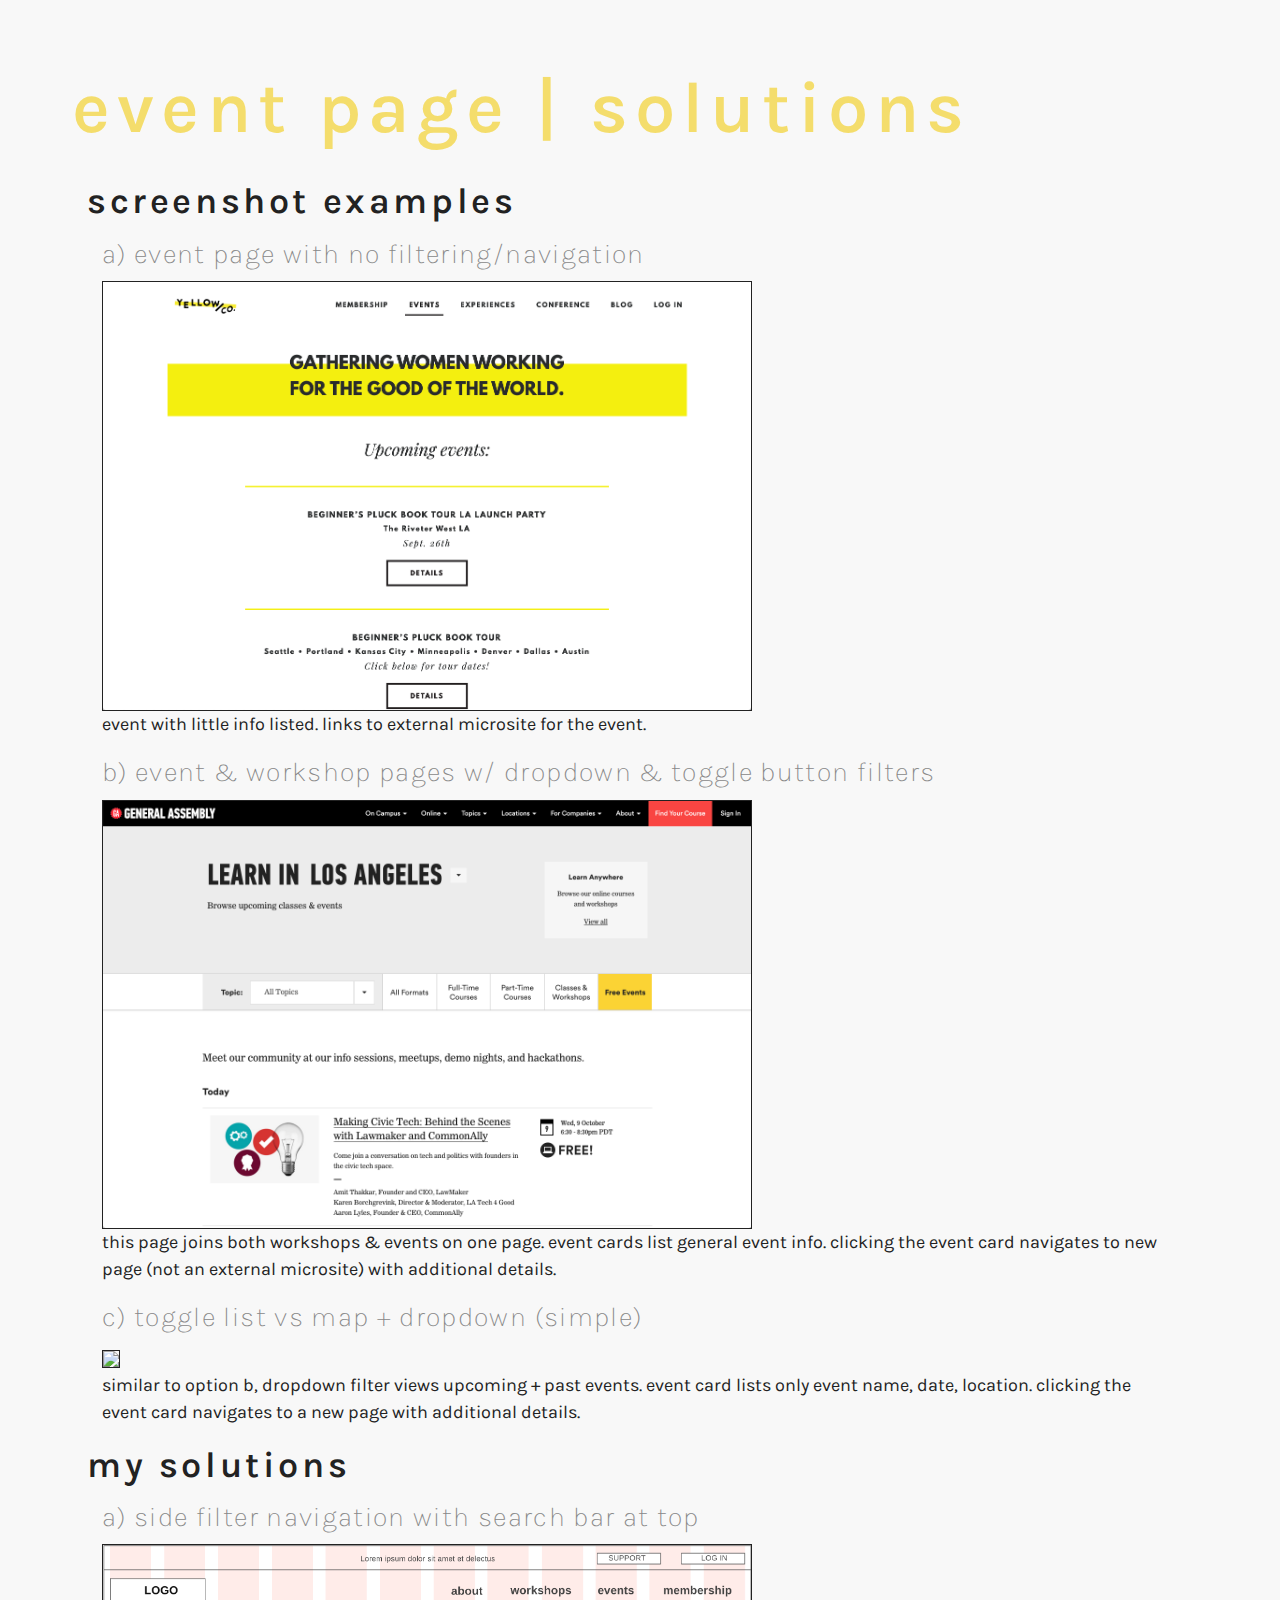
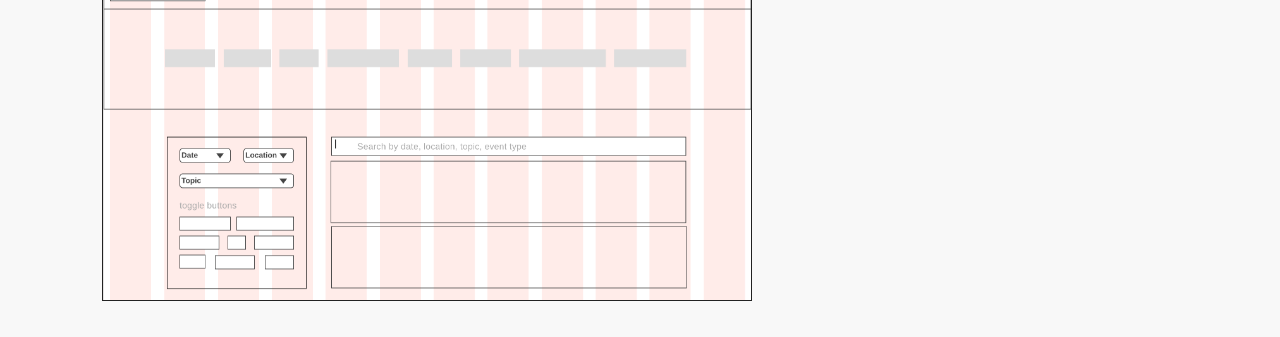
==== design_solutions.html @ 74686010 "updating screenshots" ====
<!DOCTYPE html>
<html lang = "en">
<head>
    <meta charset="utf-8">
    <link rel="stylesheet" href="https://stackpath.bootstrapcdn.com/bootstrap/4.3.1/css/bootstrap.min.css" integrity="sha384-ggOyR0iXCbMQv3Xipma34MD+dH/1fQ784/j6cY/iJTQUOhcWr7x9JvoRxT2MZw1T" crossorigin="anonymous">

    <link rel="stylesheet" href="assets/css/style.css">
    <link href="https://fonts.googleapis.com/css?family=Karla:200,100,400, 600" rel="stylesheet" type="text/css" />
    <link rel="apple-touch-icon" sizes="180x180" href="assets/apple-touch-icon.png">
    <link rel="icon" type="image/png" sizes="32x32" href="assets/favicon-32x32.png">
    <link rel="icon" type="image/png" sizes="16x16" href="assets/favicon-16x16.png">
    <link rel="manifest" href="/site.webmanifest">

    <title>
        common tiger co | design solutions
    </title>

</head>

<body>
    <h1 class="title">event page | solutions</h1>
    <div class="container">
        <h1>screenshot examples</h1>
        <div class="container">
        <h2>a) event page with no filtering/navigation</h2>
        <img src="assets/images/nofilter.png">
            <p>event with little info listed. links to external microsite for the event.</p>
        </div>
        <div class="container">
            <h2>b) event & workshop pages w/ dropdown & toggle button filters </h2>
            <img src="assets/images/ga.png">
            <p>this page joins both workshops & events on one page. event cards list general event info. clicking the event card navigates to new page (not an external microsite) with additional details. </p>
        </div>
        <div class="container">
                <h2>c) toggle list vs map + dropdown (simple)</h2>
                <img src="assets/images/dola.png">
                <p>similar to option b, dropdown filter views upcoming + past events. event card lists only event name, date, location. clicking the event card navigates to a new page with additional details.</p>
            
            </div>
    </div>
    <div class="container">
        <h1>my solutions</h1>
        <div class="container">
                <h2>a) side filter navigation with search bar at top</h2>
                <img src="assets/images/option1.png">
                </div>
    </div>
    


<script src="assets/js/script.js"></script>
</body>
</html>
---- assets/css/style.css ----
html,body {
    font-family: 'Karla', sans-serif;
    padding: 1em 2em;
    font-size: 18px;
    background: #f8f8f8;
    color: #222
  }

/* general styling  */
    h1.title {
        font-size: 4em;
        font-weight: 600;
        letter-spacing: .10em;
        color: #f4dd6c;
    }
    h1,h2 {
        margin: 0.4em 0;
    }
    h1 { 
        font-size: 2em; 
        font-weight: 600;
        letter-spacing: .10em;
    }
    h2 {
        color: #888;
        font-size: 1.5em;
        font-weight: 200;
        letter-spacing: .05em;
    }
    a, a:active, a:link {
        text-decoration-color: #888;
        color: #888;
    }
    a:hover, a:visited:hover{
        color: #f4dd6c;
        text-decoration-color:#f4dd6c;
    }
    a:visited {
        color: #888; 
        text-decoration-color: #888;
    }

/* style guide styling */
    img {
        max-width: 650px;
        max-height: 500px;
        border: 1px solid #222;
    }
    img.small {
        max-width: 150px;
    }
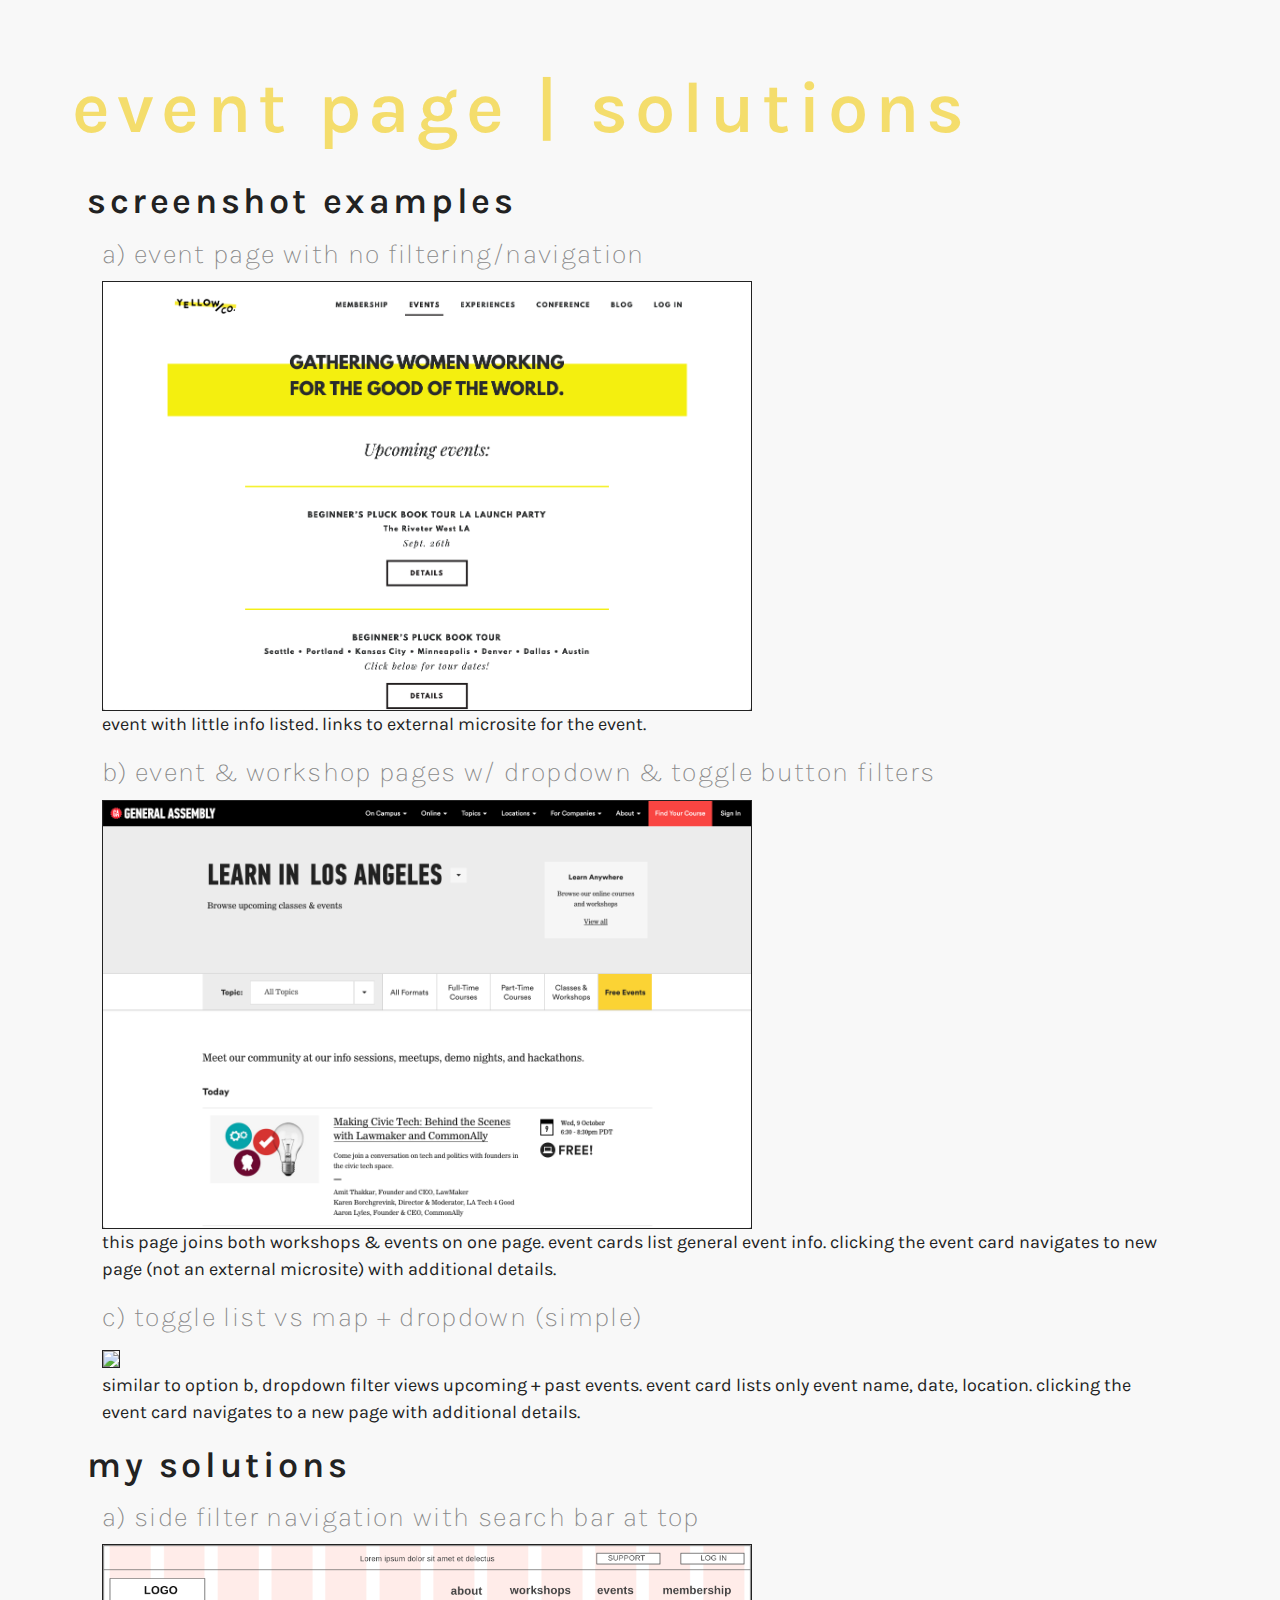
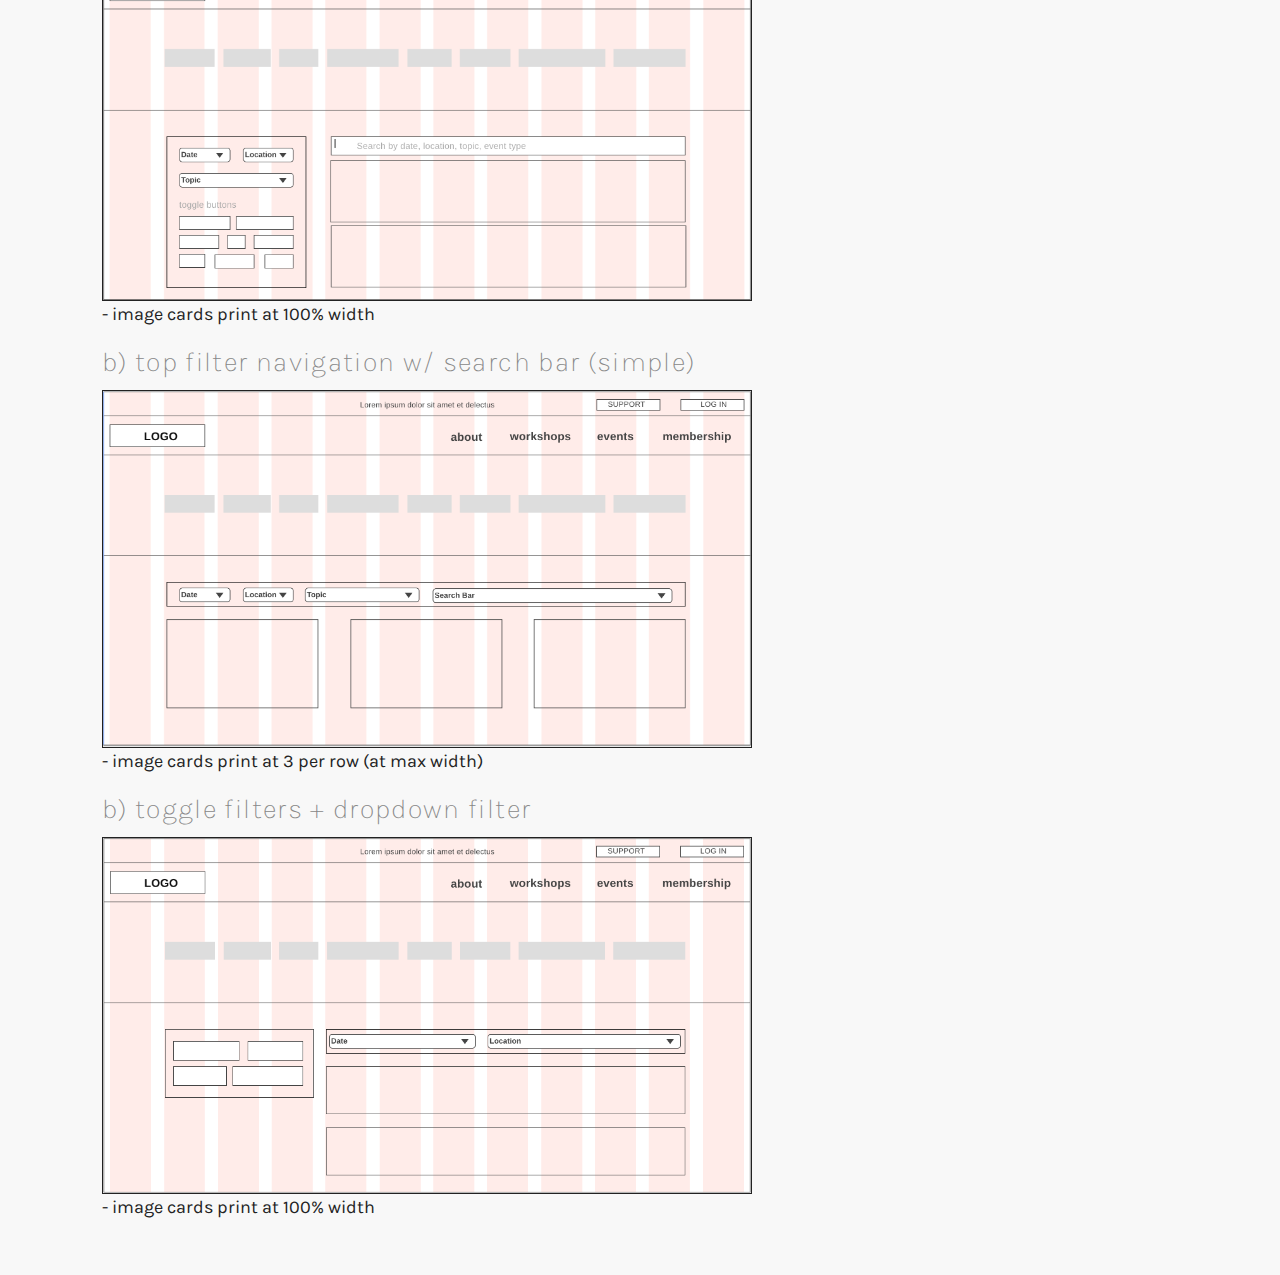
==== commit 7bfa12b7: "design solutions with screenshots" ====
--- a/design_solutions.html
+++ b/design_solutions.html
@@ -41,9 +41,20 @@
     <div class="container">
         <h1>my solutions</h1>
         <div class="container">
-                <h2>a) side filter navigation with search bar at top</h2>
-                <img src="assets/images/option1.png">
-                </div>
+            <h2>a) side filter navigation with search bar at top</h2>
+            <img src="assets/images/option_a.png">
+            <p>- image cards print at 100% width</p>
+        </div>
+        <div class="container">
+            <h2>b) top filter navigation w/ search bar (simple)</h2>
+            <img src="assets/images/option_b.png">
+            <p>- image cards print at 3 per row (at max width)</p>
+        </div>
+        <div class="container">
+                <h2>b) toggle filters + dropdown filter</h2>
+                <img src="assets/images/option_c.png">
+                <p>- image cards print at 100% width</p>
+            </div>
     </div>
     
 
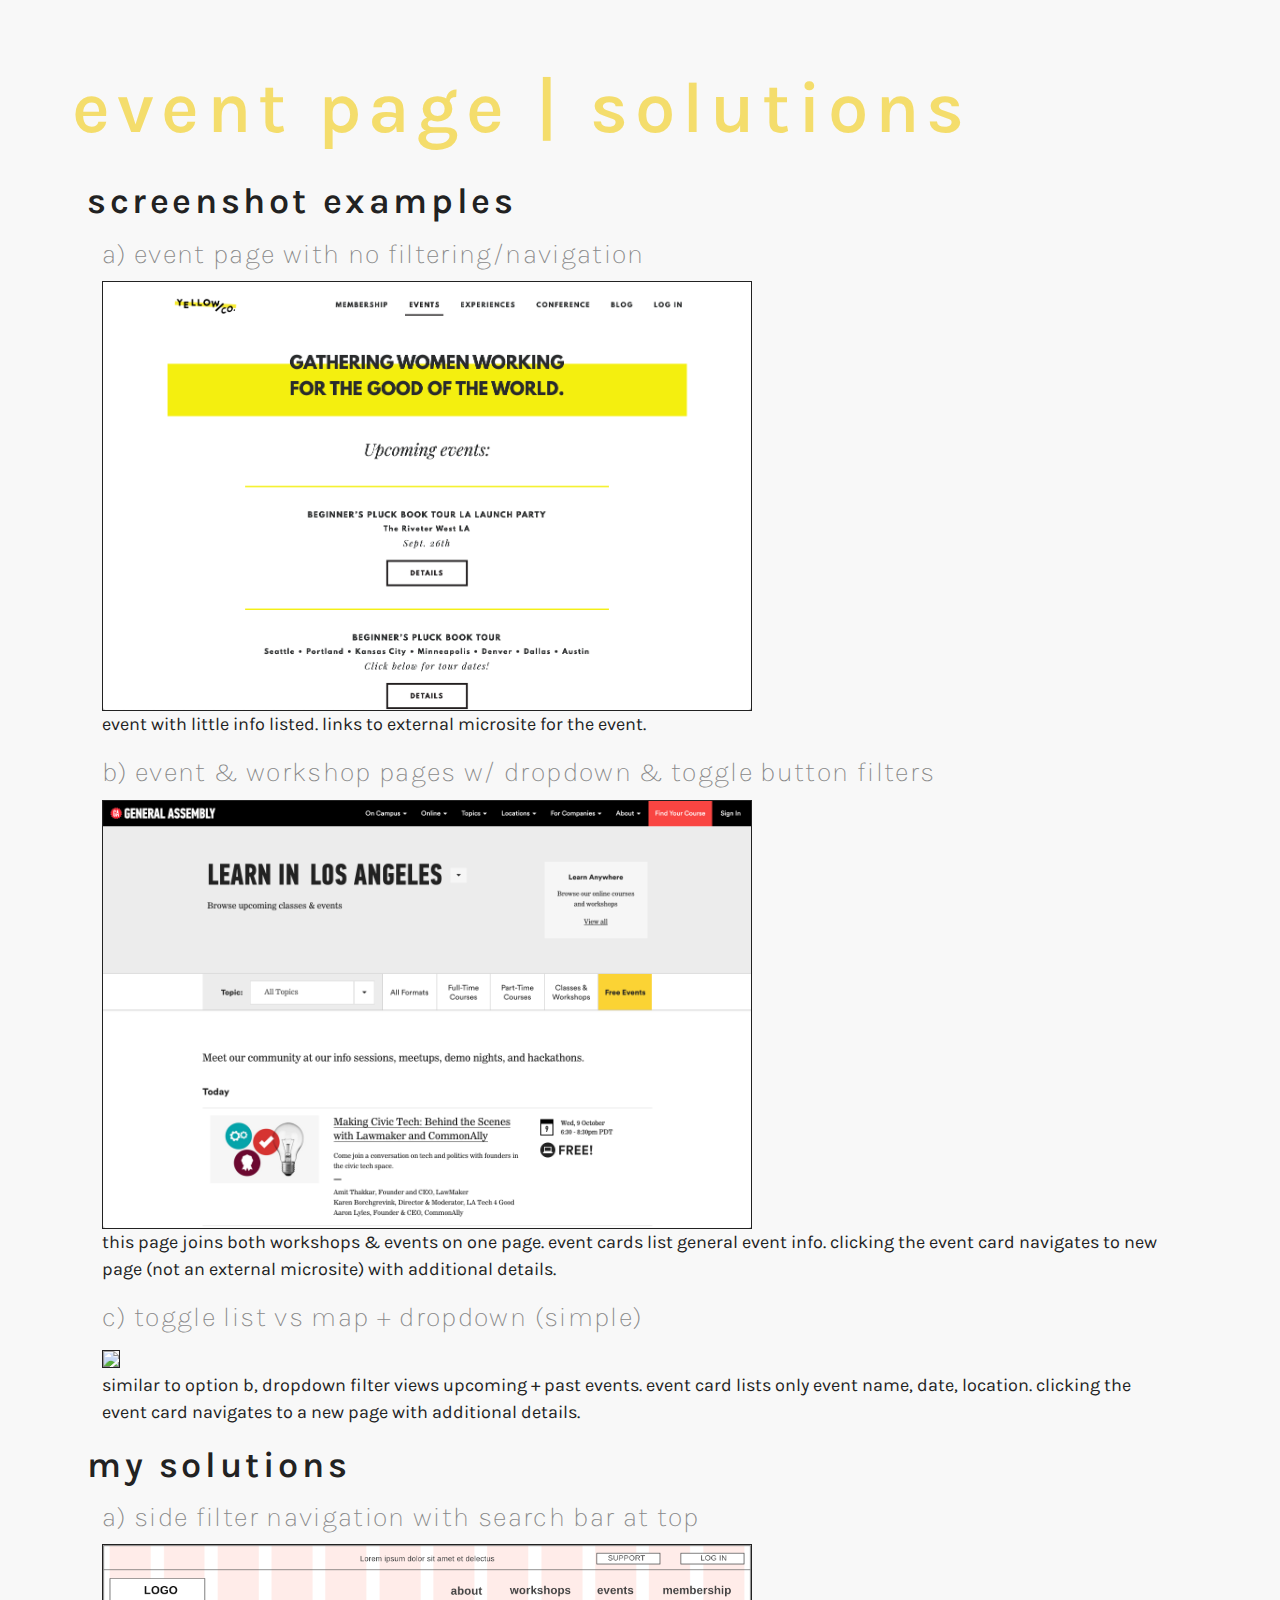
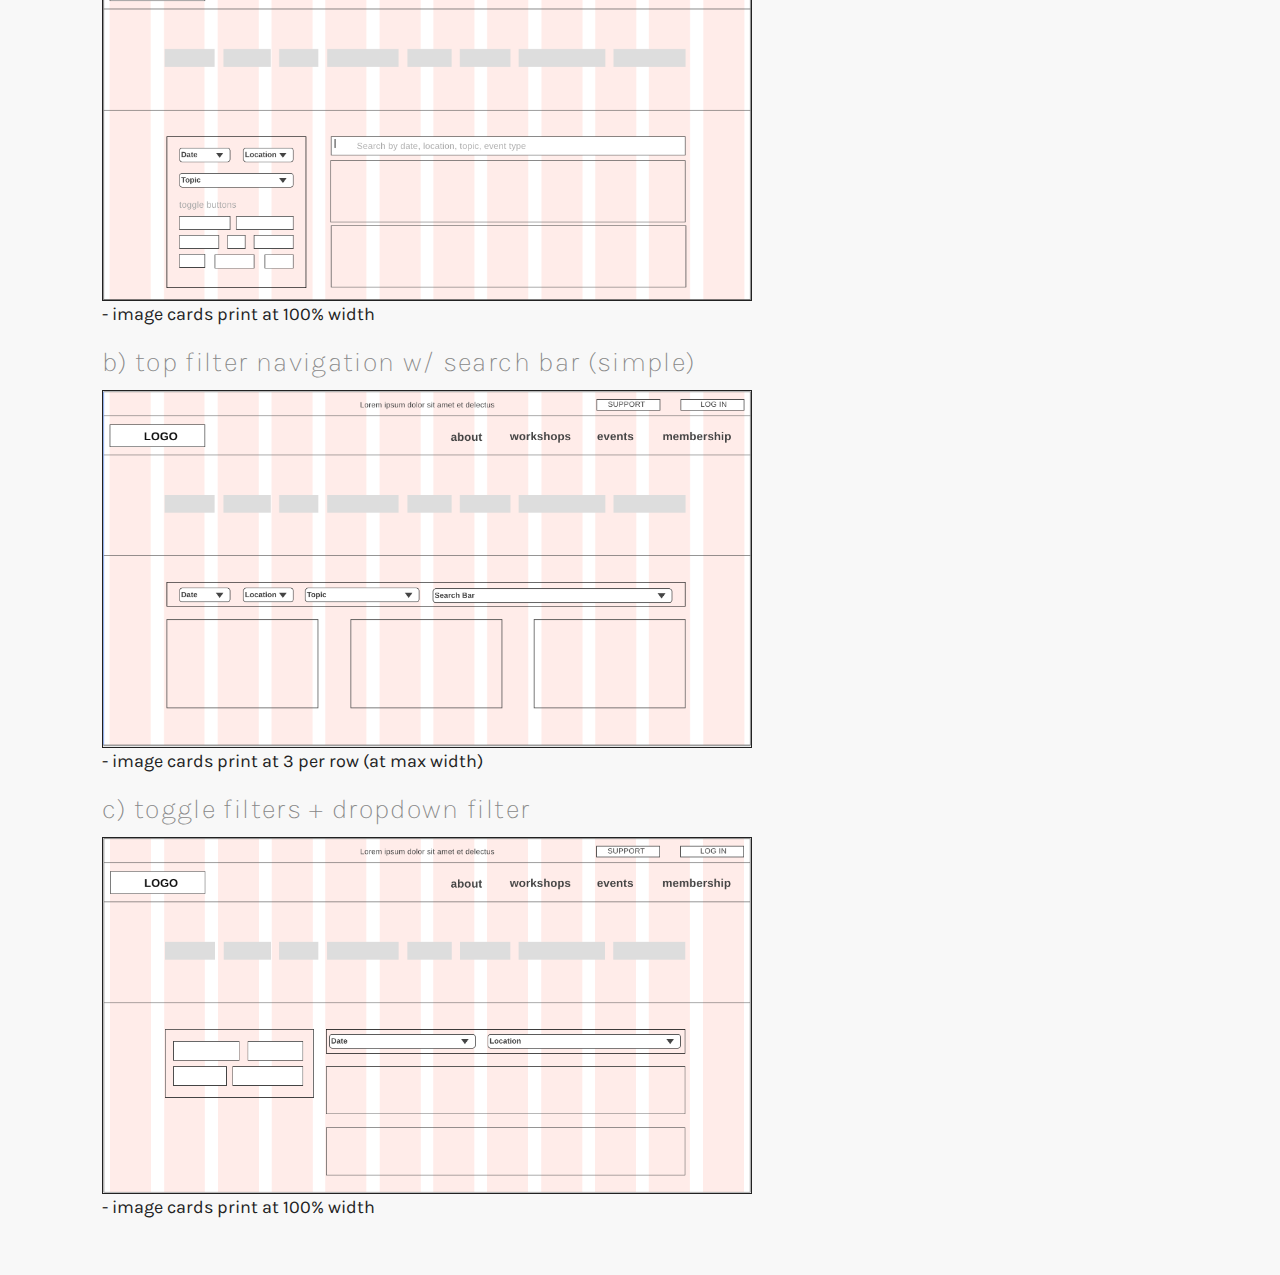
==== commit aef1005a: "edit to copy" ====
--- a/design_solutions.html
+++ b/design_solutions.html
@@ -51,7 +51,7 @@
             <p>- image cards print at 3 per row (at max width)</p>
         </div>
         <div class="container">
-                <h2>b) toggle filters + dropdown filter</h2>
+                <h2>c) toggle filters + dropdown filter</h2>
                 <img src="assets/images/option_c.png">
                 <p>- image cards print at 100% width</p>
             </div>
